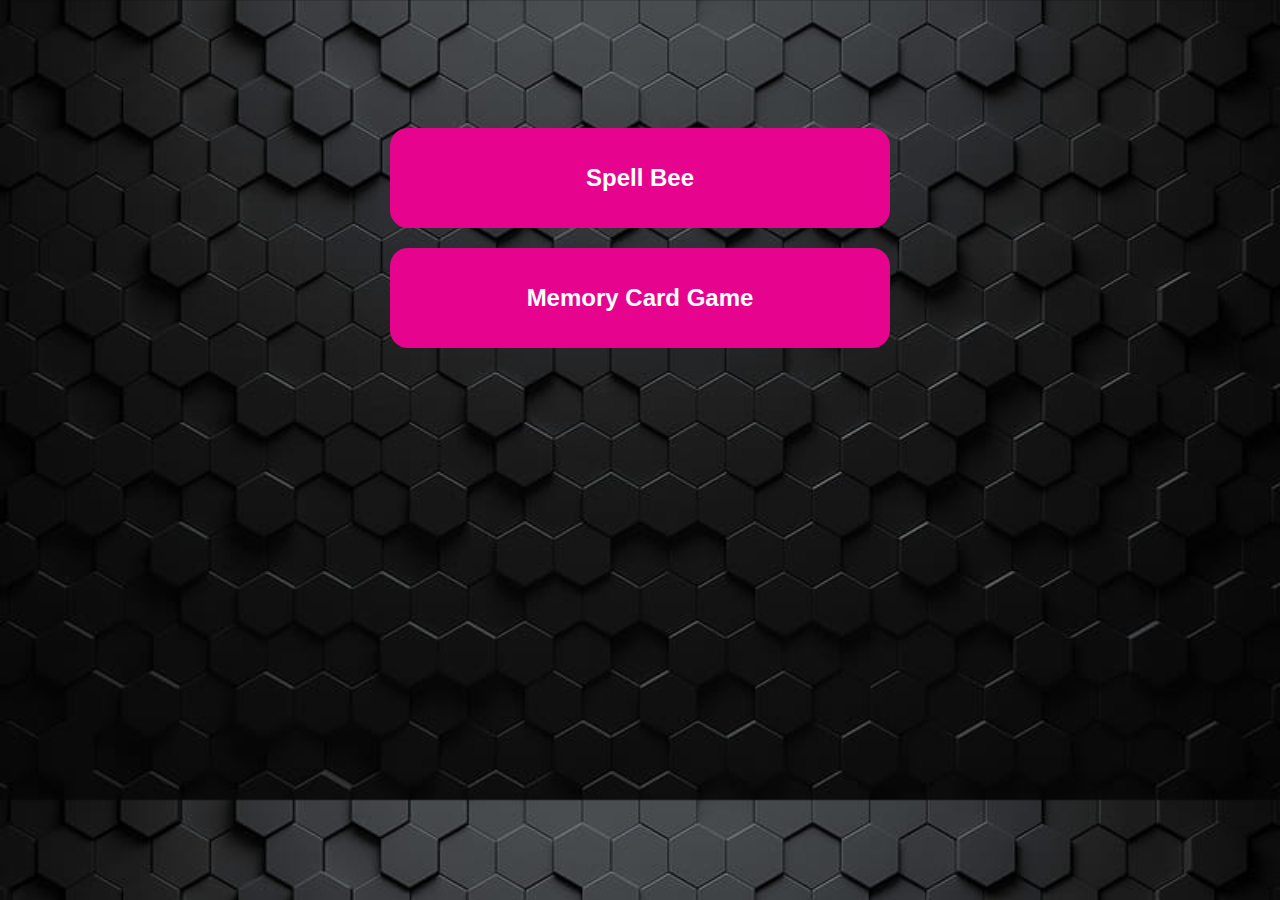
==== index.html @ 7dea69d3 "Add files via upload" ====
<!DOCTYPE html>
<html lang="en">

<head>
    <meta charset="UTF-8">
    <meta http-equiv="X-UA-Compatible" content="IE=edge">
    <meta name="viewport" content="width=device-width, initial-scale=1.0">
    <title>CRT for Dementia</title>
    <style>
        .submit {
            position: relative;
            display: block;
            margin: 20px auto;
            background-color: rgb(230, 4, 143);
            color: white;
            border: none;
            font-weight: bold;
            height: 100px;
            width: 500px;
            border-radius: 18px;
            cursor: pointer;
            transition: background-colour 0.5s, color 0.5s;
            font-size: x-large;
        }

        .submit:hover {
            background-color: white;
            color: rgb(230, 4, 143);
            box-shadow: 1px 1px 500px rgb(0, 0, 0);
            border: 0px;
        }

        .submit:active {
            opacity: 0.55;
        }

        a.all {
            text-decoration: none;
        }

        body {
            background-image: url("spell_bee bg.jpg");
            background-size: cover;
            text-align: center;
            padding-top: 100px;
        }
    </style>
</head>

<body>
    <a href="spell_bee start.html" class="all">
        <button id="sub" class="submit">Spell Bee</button>
    </a>
    <a href="mem start.html" class="all">
        <button id="sub1" class="submit">Memory Card Game</button>
    </a>
</body>

</html>
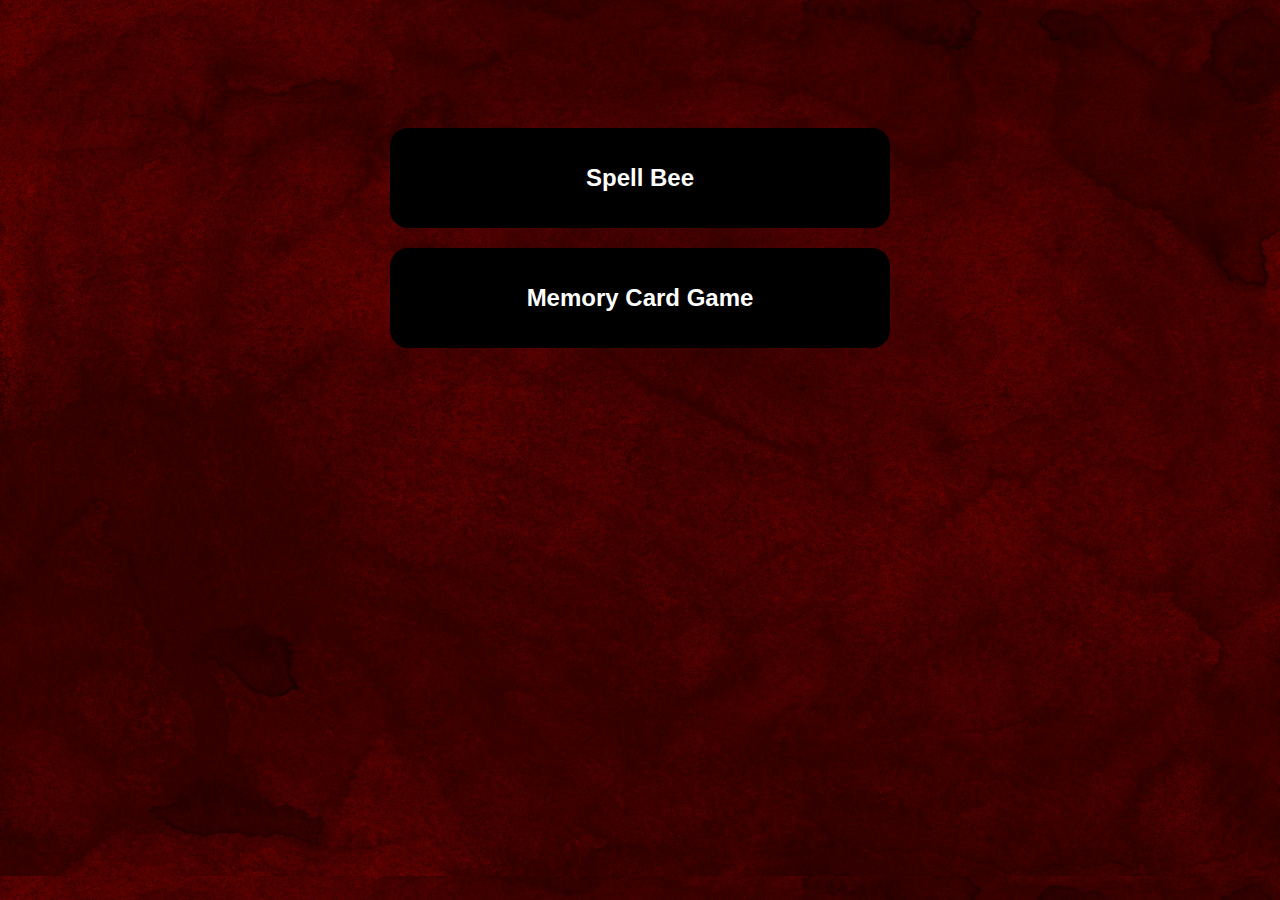
==== commit 5e39f4c5: "updated" ====
--- a/index.html
+++ b/index.html
@@ -11,7 +11,7 @@
             position: relative;
             display: block;
             margin: 20px auto;
-            background-color: rgb(230, 4, 143);
+            background-color: black;
             color: white;
             border: none;
             font-weight: bold;
@@ -22,10 +22,10 @@
             transition: background-colour 0.5s, color 0.5s;
             font-size: x-large;
         }
-
+       
         .submit:hover {
             background-color: white;
-            color: rgb(230, 4, 143);
+            color:black;
             box-shadow: 1px 1px 500px rgb(0, 0, 0);
             border: 0px;
         }
@@ -36,10 +36,11 @@
 
         a.all {
             text-decoration: none;
+        
         }
 
         body {
-            background-image: url("spell_bee bg.jpg");
+            background-image: url("mem bg.jpg");
             background-size: cover;
             text-align: center;
             padding-top: 100px;
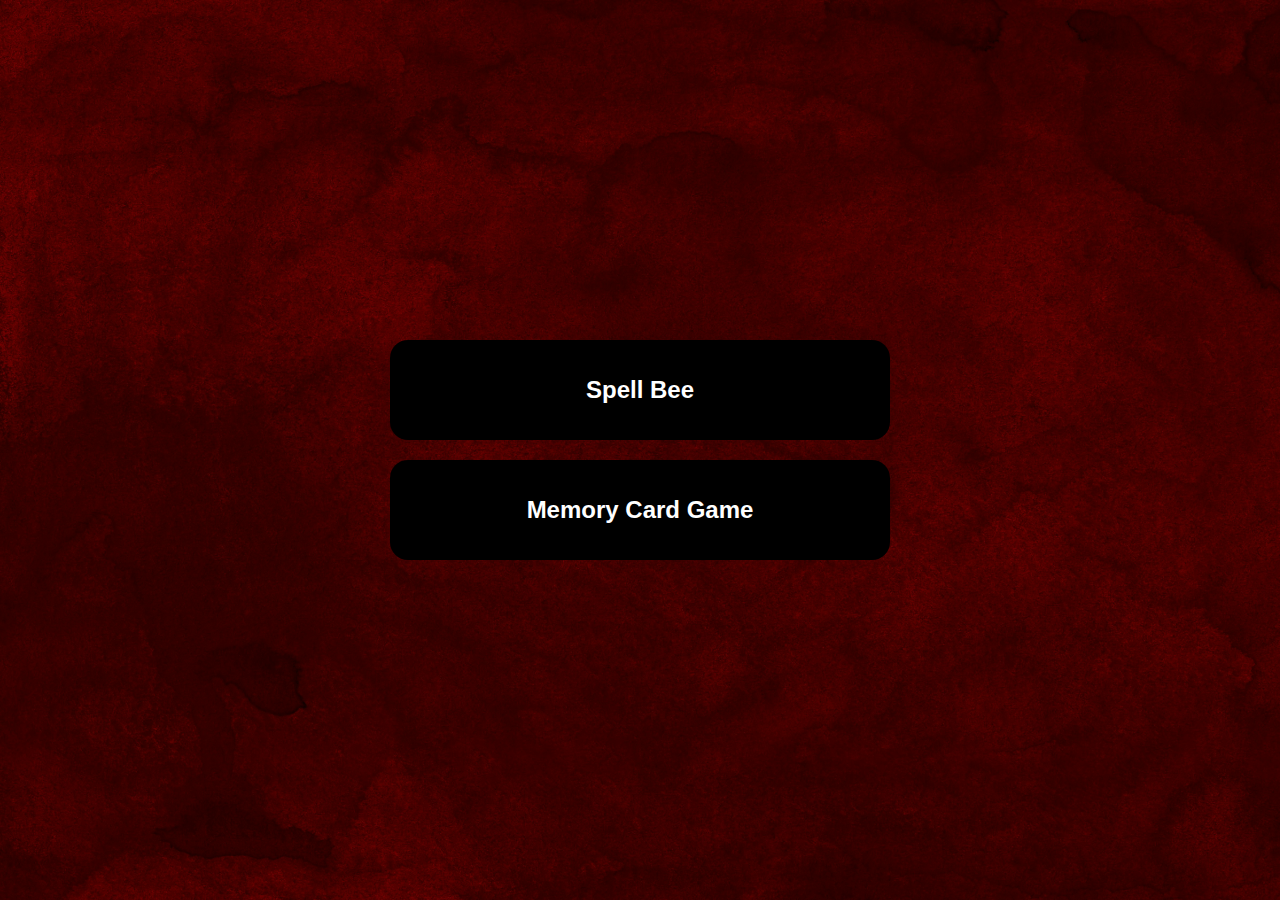
==== commit e09ceb49: "updated" ====
--- a/index.html
+++ b/index.html
@@ -6,6 +6,8 @@
     <meta http-equiv="X-UA-Compatible" content="IE=edge">
     <meta name="viewport" content="width=device-width, initial-scale=1.0">
     <title>CRT for Dementia</title>
+
+
     <style>
         .submit {
             position: relative;
@@ -22,10 +24,10 @@
             transition: background-colour 0.5s, color 0.5s;
             font-size: x-large;
         }
-       
+
         .submit:hover {
             background-color: white;
-            color:black;
+            color: black;
             box-shadow: 1px 1px 500px rgb(0, 0, 0);
             border: 0px;
         }
@@ -36,7 +38,7 @@
 
         a.all {
             text-decoration: none;
-        
+
         }
 
         body {
@@ -44,17 +46,31 @@
             background-size: cover;
             text-align: center;
             padding-top: 100px;
+
+            margin: 0;
+            padding: 0;
+            display: flex;
+            justify-content: center;
+            align-items: center;
+            min-height: 100vh;
+        }
+
+        #container {
+            text-align: center;
+            /* Center the content inside the container */
         }
     </style>
 </head>
 
 <body>
-    <a href="spell_bee start.html" class="all">
-        <button id="sub" class="submit">Spell Bee</button>
-    </a>
-    <a href="mem start.html" class="all">
-        <button id="sub1" class="submit">Memory Card Game</button>
-    </a>
+    <div id="container">
+        <a href="spell_bee start.html" class="all">
+            <button id="sub" class="submit">Spell Bee</button>
+        </a>
+        <a href="mem start.html" class="all">
+            <button id="sub1" class="submit">Memory Card Game</button>
+        </a>
+    </div>
 </body>
 
-</html>
+</html>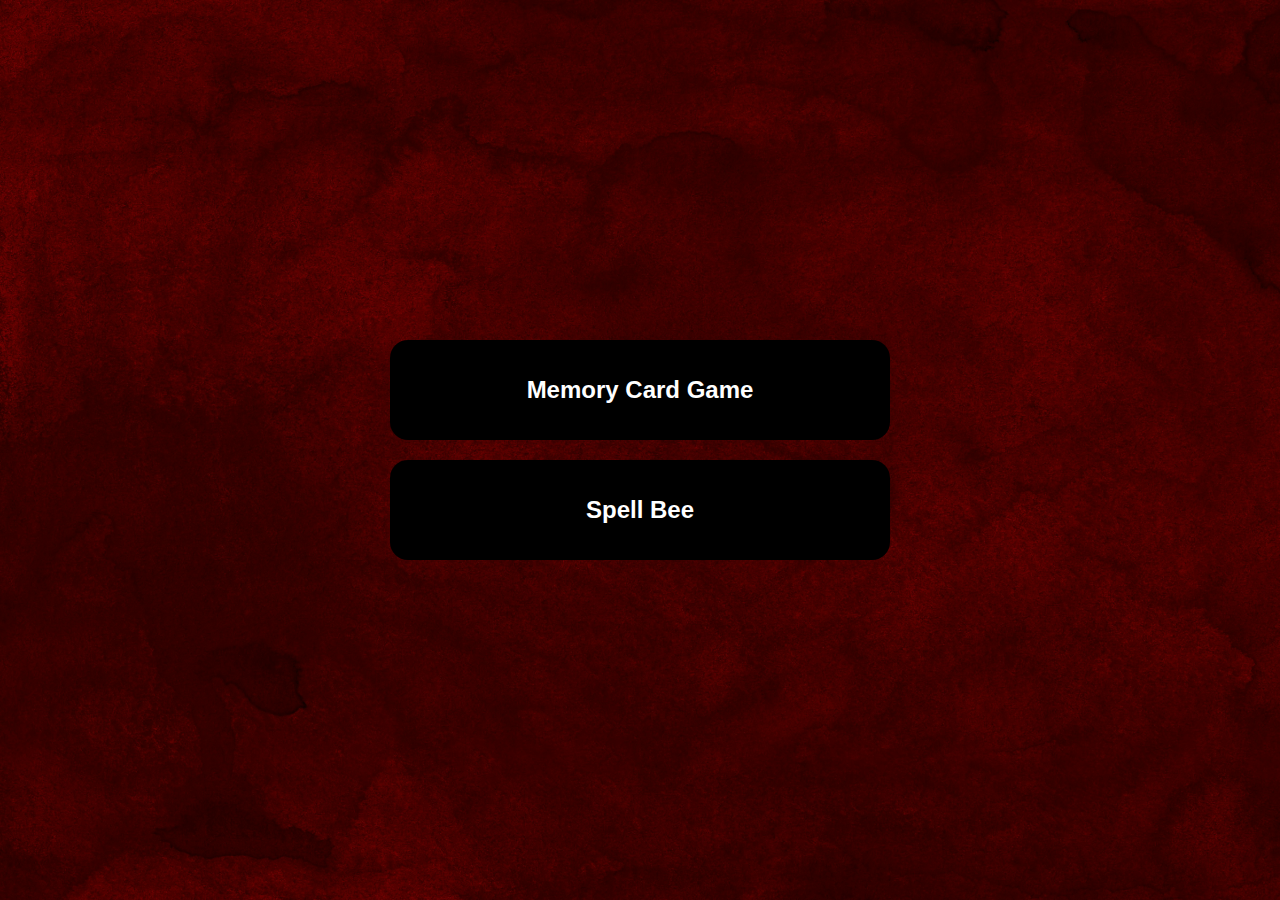
==== commit bbe1e2bb: "Update index.html" ====
--- a/index.html
+++ b/index.html
@@ -64,13 +64,15 @@
 
 <body>
     <div id="container">
-        <a href="spell_bee start.html" class="all">
-            <button id="sub" class="submit">Spell Bee</button>
-        </a>
+       
         <a href="mem start.html" class="all">
             <button id="sub1" class="submit">Memory Card Game</button>
+        </a>
+
+         <a href="spell_bee start.html" class="all">
+            <button id="sub" class="submit">Spell Bee</button>
         </a>
     </div>
 </body>
 
-</html>+</html>
